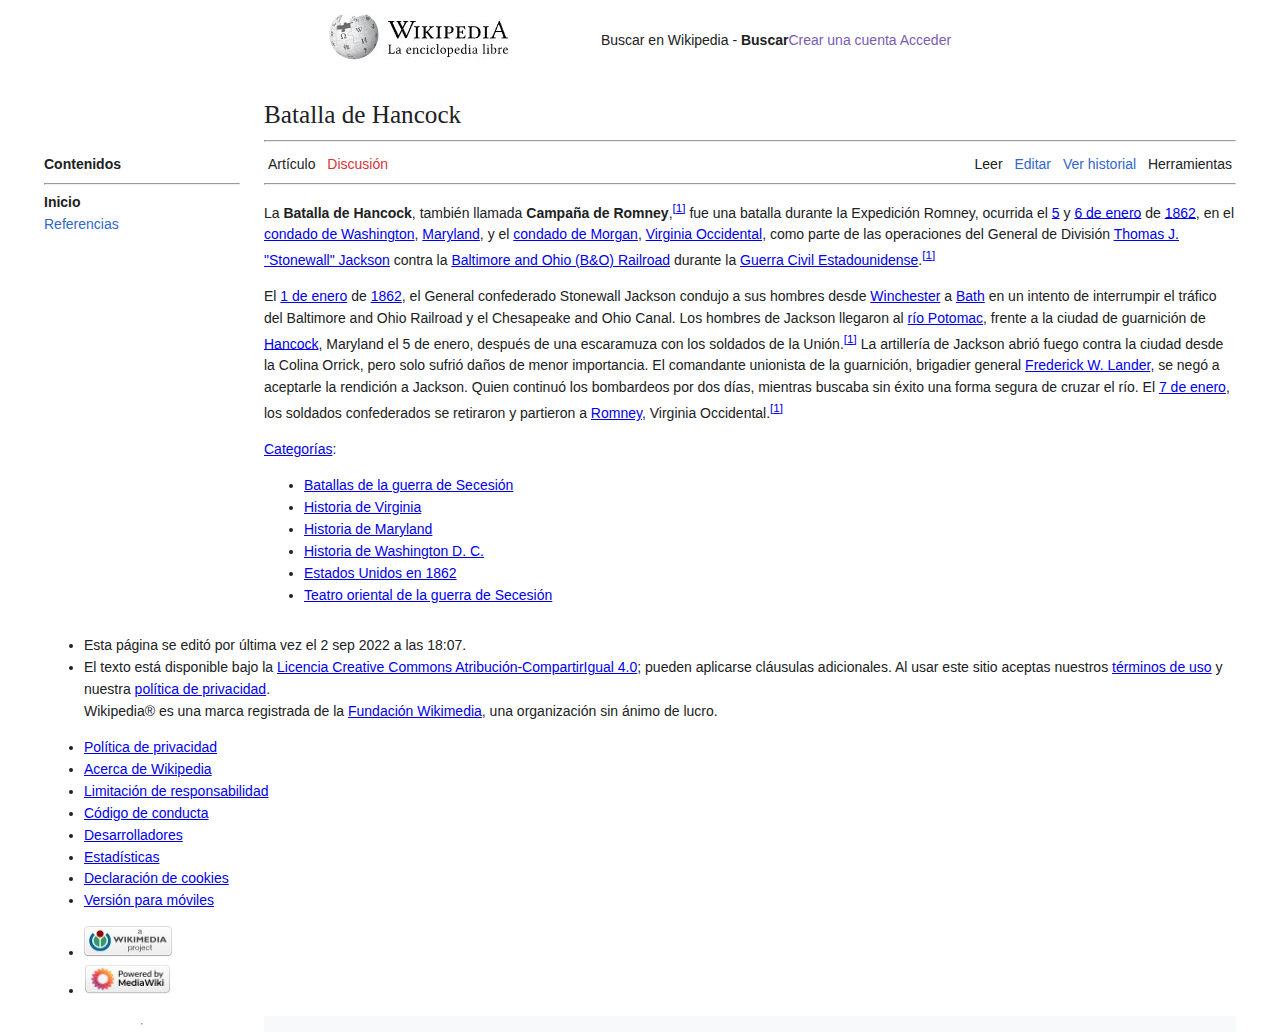
==== pages/wikipedia.html @ cd0e94c2 "agregando todos los archivos al repositorio" ====
<!DOCTYPE html>
<html lang="en">
<head>
    <meta charset="UTF-8">
    <meta name="viewport" content="width=device-width, initial-scale=1.0">
    <title>Batalla de Hancock - Wikipedia, la enciclopedia libre</title>
    <link rel="icon" type="image/x-icon" href="../images/wikipedia-W-logo.jpg">
    <link rel="stylesheet" href="../styles/wikipedia.css" aria-hidden="true">
</head>
<body>
    <!-- <div class="l1-sidebar"></div> -->
    <!--La página web de wikipedia parece estar armada en 4 partes que voy a nombrar en el primer nivel hijo del body-->
    <div class="l1-header">
        <!--En el header tengo varias cosas, un menú burger, el logo, barra de búsqueda, y un par de links-->
        <div class="l2-menu">
            <span class="l2-burger">
                <nav>
                    
                </nav>
            </span>
            <span class="l2-logo">
                <img class="l3-imagelogo0" src="../images/wp0.jpg">
                <img class="l3-imagelogo1" src="../images/wikipedialogo1.jpg">
            </span>
        </div>
        <div class="l2-main">
            <span class="l2-searchbar">
                Buscar en Wikipedia - <b>Buscar</b>
            </span>
            <span class="l2-links">
                <a class="wp-link" href="">Crear una cuenta</a>
                <a class="wp-link" href="">Acceder</a>
            </span>
        </div>
    </div>

    <div class="grid-container">
        <span class="l1-aside">
            <!--Acá tengo las secciones del articulo-->
            <div class="l2-toc">
                <b>Contenidos</b>
                <hr>
                <a class="wp-link black-link"><b>Inicio</b></a><br>
                <a class="wp-link">Referencias</a>
            </div>
        </span>

        <span class="l1-article">
            <!--En el artículo tengo la información en sí-->
            <div class="l2-article-title">
                <h1>Batalla de Hancock</h1>
            </div>
            <hr>
            <div class="l2-article-options">
                <span class="l3-discussion">
                    <a class="wp-link black-link option">Artículo</a>
                    <a class="wp-link unvisited-link option">Discusión</a>
                </span>
                <span class="l3-edition">
                    <a class="wp-link black-link option">Leer</a>
                    <a class="wp-link option">Editar</a>
                    <a class="wp-link option">Ver historial</a>
                    <a class="wp-link black-link option">Herramientas</a>
                </span>
                <!--Acá hay un menú colapsable de herramientas, alineado a la derecha-->
            </div>
            <hr>
            <div class="l2-article-body">
                <!--La parte más jugosa está acá, porque el artículo puede contener varias secciones... el ejemplo sólo tiene una y las referencias, pero esto no es estático-->
                <div class="l3-coords">

                </div>
                <div class="l3-body-text">
                    <article class="l4-content">
                        <p>La <b>Batalla de Hancock</b>, también llamada <b>Campaña de Romney</b>,<sup id="cite_ref-NPS1_1-1" class="reference separada"><a href="#cite_note-NPS1-1"><span class="corchete-llamada">[</span>1<span class="corchete-llamada">]</span></a></sup>​ fue una batalla durante la Expedición Romney, ocurrida el <a href="/wiki/5_de_enero" title="5 de enero">5</a> y <a href="/wiki/6_de_enero" title="6 de enero">6 de enero</a> de <a href="/wiki/1862" title="1862">1862</a>, en el <a href="/wiki/Condado_de_Washington_(Maryland)" title="Condado de Washington (Maryland)">condado de Washington</a>, <a href="/wiki/Maryland" title="Maryland">Maryland</a>, y el <a href="/wiki/Condado_de_Morgan_(Virginia_Occidental)" title="Condado de Morgan (Virginia Occidental)">condado de Morgan</a>, <a href="/wiki/Virginia_Occidental" title="Virginia Occidental">Virginia Occidental</a>, como parte de las operaciones del General de División <a href="/wiki/Thomas_Jonathan_Jackson" title="Thomas Jonathan Jackson">Thomas J. "Stonewall" Jackson</a> contra la <a href="/w/index.php?title=Baltimore_and_Ohio_Railroad&amp;action=edit&amp;redlink=1" class="new" title="Baltimore and Ohio Railroad (aún no redactado)">Baltimore and Ohio (B&amp;O) Railroad</a> durante la <a href="/wiki/Guerra_Civil_Estadounidense" class="mw-redirect" title="Guerra Civil Estadounidense">Guerra Civil Estadounidense</a>.<sup id="cite_ref-NPS1_1-2" class="reference separada"><a href="#cite_note-NPS1-1"><span class="corchete-llamada">[</span>1<span class="corchete-llamada">]</span></a></sup>​ 
                        </p>
                        <p>El <a href="/wiki/1_de_enero" title="1 de enero">1 de enero</a> de <a href="/wiki/1862" title="1862">1862</a>, el General confederado Stonewall Jackson condujo a sus hombres desde <a href="/wiki/Winchester_(Virginia)" title="Winchester (Virginia)">Winchester</a> a <a href="/wiki/Bath_(Virginia_Occidental)" title="Bath (Virginia Occidental)">Bath</a> en un intento de interrumpir el tráfico del Baltimore and Ohio Railroad y el Chesapeake and Ohio Canal. Los hombres de Jackson llegaron al <a href="/wiki/R%C3%ADo_Potomac" title="Río Potomac">río Potomac</a>, frente a la ciudad de guarnición de <a href="/wiki/Hancock_(Maryland)" title="Hancock (Maryland)">Hancock</a>, Maryland el 5 de enero, después de una escaramuza con los soldados de la Unión.<sup id="cite_ref-NPS1_1-3" class="reference separada"><a href="#cite_note-NPS1-1"><span class="corchete-llamada">[</span>1<span class="corchete-llamada">]</span></a></sup>​ La artillería de Jackson abrió fuego contra la ciudad desde la Colina Orrick, pero solo sufrió daños de menor importancia. El comandante unionista de la guarnición, brigadier general <a href="/w/index.php?title=Frederick_W._Lander&amp;action=edit&amp;redlink=1" class="new" title="Frederick W. Lander (aún no redactado)">Frederick W. Lander</a>, se negó a aceptarle la rendición a Jackson. Quien continuó los bombardeos por dos días, mientras buscaba sin éxito una forma segura de cruzar el río. El <a href="/wiki/7_de_enero" title="7 de enero">7 de enero</a>, los soldados confederados se retiraron y partieron  a <a href="/wiki/Romney_(Virginia_Occidental)" title="Romney (Virginia Occidental)">Romney</a>, Virginia Occidental.<sup id="cite_ref-NPS1_1-4" class="reference separada"><a href="#cite_note-NPS1-1"><span class="corchete-llamada">[</span>1<span class="corchete-llamada">]</span></a></sup>​ 
                        </p>
                    </article>
                    <aside class="l4-sidecard"></aside>
                    <article class="l4-refs"></article>
                </div>
                <div class="l3-footerlinks">
                    <a href="/wiki/Especial:Categor%C3%ADas" title="Especial:Categorías">Categorías</a>: <ul><li><a href="/wiki/Categor%C3%ADa:Batallas_de_la_guerra_de_Secesi%C3%B3n" title="Categoría:Batallas de la guerra de Secesión">Batallas de la guerra de Secesión</a></li><li><a href="/wiki/Categor%C3%ADa:Historia_de_Virginia" title="Categoría:Historia de Virginia">Historia de Virginia</a></li><li><a href="/wiki/Categor%C3%ADa:Historia_de_Maryland" title="Categoría:Historia de Maryland">Historia de Maryland</a></li><li><a href="/wiki/Categor%C3%ADa:Historia_de_Washington_D._C." title="Categoría:Historia de Washington D. C.">Historia de Washington D. C.</a></li><li><a href="/wiki/Categor%C3%ADa:Estados_Unidos_en_1862" title="Categoría:Estados Unidos en 1862">Estados Unidos en 1862</a></li><li><a href="/wiki/Categor%C3%ADa:Teatro_oriental_de_la_guerra_de_Secesi%C3%B3n" title="Categoría:Teatro oriental de la guerra de Secesión">Teatro oriental de la guerra de Secesión</a></li></ul>
                </div>
            </div>
        </span>

        <!--Hay una línea divisoria-->
        <hr class="l1-hr hrhr">


        <div class="l1-footer">
            <!-- hay 4 líneas de cosas-->
            <div class="l2-footer-licenses">
                <ul id="footer-info">
                    <li id="footer-info-lastmod"> Esta página se editó por última vez el 2 sep 2022 a las 18:07.</li>
                    <li id="footer-info-copyright">El texto está disponible bajo la <a rel="license" href="https://es.wikipedia.org/wiki/Wikipedia:Texto_de_la_Licencia_Creative_Commons_Atribuci%C3%B3n-CompartirIgual_4.0_Internacional">Licencia Creative Commons Atribución-CompartirIgual 4.0</a><a rel="license" href="https://creativecommons.org/licenses/by-sa/4.0/deed.es" style="display:none;"></a>; pueden aplicarse cláusulas adicionales. Al usar este sitio aceptas nuestros <a href="https://foundation.wikimedia.org/wiki/Policy:Terms_of_Use/es">términos de uso</a> y nuestra <a href="https://foundation.wikimedia.org/wiki/Policy:Privacy_policy/es">política de privacidad</a>.<br>Wikipedia® es una marca registrada de la <a href="https://wikimediafoundation.org/es/">Fundación Wikimedia</a>, una organización sin ánimo de lucro.</li>
                </ul>
            </div>
            <div class="l2-footer-links">
                <ul id="footer-places">
                    <li id="footer-places-privacy"><a href="https://foundation.wikimedia.org/wiki/Special:MyLanguage/Policy:Privacy_policy/es">Política de privacidad</a></li>
                    <li id="footer-places-about"><a href="/wiki/Wikipedia:Acerca_de">Acerca de Wikipedia</a></li>
                    <li id="footer-places-disclaimers"><a href="/wiki/Wikipedia:Limitaci%C3%B3n_general_de_responsabilidad">Limitación de responsabilidad</a></li>
                    <li id="footer-places-wm-codeofconduct"><a href="https://foundation.wikimedia.org/wiki/Special:MyLanguage/Policy:Universal_Code_of_Conduct">Código de conducta</a></li>
                    <li id="footer-places-developers"><a href="https://developer.wikimedia.org">Desarrolladores</a></li>
                    <li id="footer-places-statslink"><a href="https://stats.wikimedia.org/#/es.wikipedia.org">Estadísticas</a></li>
                    <li id="footer-places-cookiestatement"><a href="https://foundation.wikimedia.org/wiki/Special:MyLanguage/Policy:Cookie_statement/es">Declaración de cookies</a></li>
                    <li id="footer-places-mobileview"><a href="//es.m.wikipedia.org/w/index.php?title=Batalla_de_Hancock&amp;mobileaction=toggle_view_mobile" class="noprint stopMobileRedirectToggle">Versión para móviles</a></li>
                <li style="display: none;"><a href="#">Edita configuración de previsualizaciones</a></li></ul>
            </div>
            <div class="l2-footer-options">
                <ul id="footer-icons" class="noprint">
                    <li id="footer-copyrightico"><a href="https://wikimediafoundation.org/"><img src="../images/wikimedia-project.jpg" srcset="/static/images/footer/wikimedia-button-1.5x.png 1.5x, /static/images/footer/wikimedia-button-2x.png 2x" width="88" height="31" alt="Wikimedia Foundation" loading="lazy"></a></li>
                    <li id="footer-poweredbyico"><a href="https://www.mediawiki.org/"><img src="../images/media-wiki.jpg" alt="Powered by MediaWiki" srcset="/static/images/footer/poweredby_mediawiki_132x47.png 1.5x, /static/images/footer/poweredby_mediawiki_176x62.png 2x" width="88" height="31" loading="lazy"></a></li>
                </ul>
            </div>
        </div>
        <div class="l1-sidebar"></div>
    </div>
</body>
</html>
---- styles/wikipedia.css ----
/* Analizando rápidamente el comportamiento de wikipedia es el siguiente:
anchos mayores a 1400 px: en las barras laterales color gris hay un botón en la esquina inferior derecha que permite cambiar al modo full-width
anchos mayores a 1340px: crecen dos barras laterales a los costados de la página, desde 0 px hasta completar el ancho de la ventana.
anchos mayores a 1000px: sólo varía el ancho del cuerpo del articulo, la side-card queda estática, mientras tanto en el header se acercan todos los elementos
anchos mayores a 720px: el logo del header cambia a uno de mayor tamaño, incorporando el mundito a su izquierda; en la parte derecha del header aparecen 2 elementos: "Crear una cuenta" "Acceder", entre la lupa y el "..."
en la parte superior del cuerpo, sobre el margen derecho, aparecen opciones "Leer" "Editar" "Ver historial", a la izquierda de "Herramientas" (ya estaban contenidas ahí dentro)
anchos mayores a 518px: sigue achicándose el ancho del cuerpo. La side-card no se toca.
*/

:root {
    --background-white:#ffffff;
    --background-black:#222428;
    --background-grey:#f8f9fa;
    --text-black:#202122;
    --text-white:#e7e9ea;
    --font-size-medium:0.875rem;
    --line-height-medium:1.57;
    --link-color:#3366cc;
    --emptylink-color:#d73333;
    --visitedlink-color:#795cb2;

}

body{
    /*--Acá voy a meter todas las cosas referidas a la tipografía y el diseño responsive*/
    height:100%;
    margin:0px;
    font-family: sans-serif;
    font-size:var(--font-size-medium);
    line-height: var(--line-height-medium);
    color: var(--text-black);
    background-color: var(--background-white);
}

/* .l2-main{
    width:100%;
} */

.l2-searchbar{
    position:relative;
    left:0px;
}

.l2-links{
    position:relative;
    right:0px;
}

.l1-sidebar{
    background-color: var(--background-grey);
}

.l1-header{
    display:grid;
    column-gap:24px;
    grid-template-columns: 15.5rem minmax(0px,1fr);
    grid-template-areas:'header-menu header-main';
    height: 50px;
    padding: 12px 44px 12px 44px ;
/*     border-color: #222428;
    border-style: dashed; */
    justify-self: center;
}

.l2-article-title h1{
    font-size:1.8em;
    font-family:'Linux Libertine','Georgia','Times';
    line-height:1.375;
    margin:0px;
    font-weight:normal;
}

.l2-menu{
    grid-area:header-menu;
    display:flex;
    align-items:center;
}

.l2-main{
    grid-area:header-main;
    display:flex;
    justify-content: space-between;
    align-items:center;
}

.grid-container{
    min-width: 31.25em;
    max-width: 99.75rem;
    padding-left: 2.75rem;
    padding-right: 2.75rem;
    box-sizing:border-box;
    display:grid;
    column-gap:24px;
    grid-template: 1fr min-content / 12.25rem minmax(0,1fr);
    grid-template-areas: 'columna contenido' 'pie pie';
    padding-top:0.05px;
    margin-top:24px;
}
.l1-aside{
    grid-area: columna;
    margin-top: 3.97em;
}

.l1-article{
    grid-area: contenido;
}

.l1-footer{
    grid-area: pie;
}

.wp-link{
    color:var(--link-color);
    text-decoration: none;
}

.wp-link:hover{
    text-decoration: underline;
}

.wp-link:visited{
    color:var(--visitedlink-color);
    text-decoration: none;
}

.black-link{
    color:var(--text-black);
}

.unvisited-link{
    color:var(--emptylink-color);
}

.option{
    margin: 4px;
}

.l2-article-options{
    display:flex;
    justify-content:space-between;
    padding-top: 5px;
}
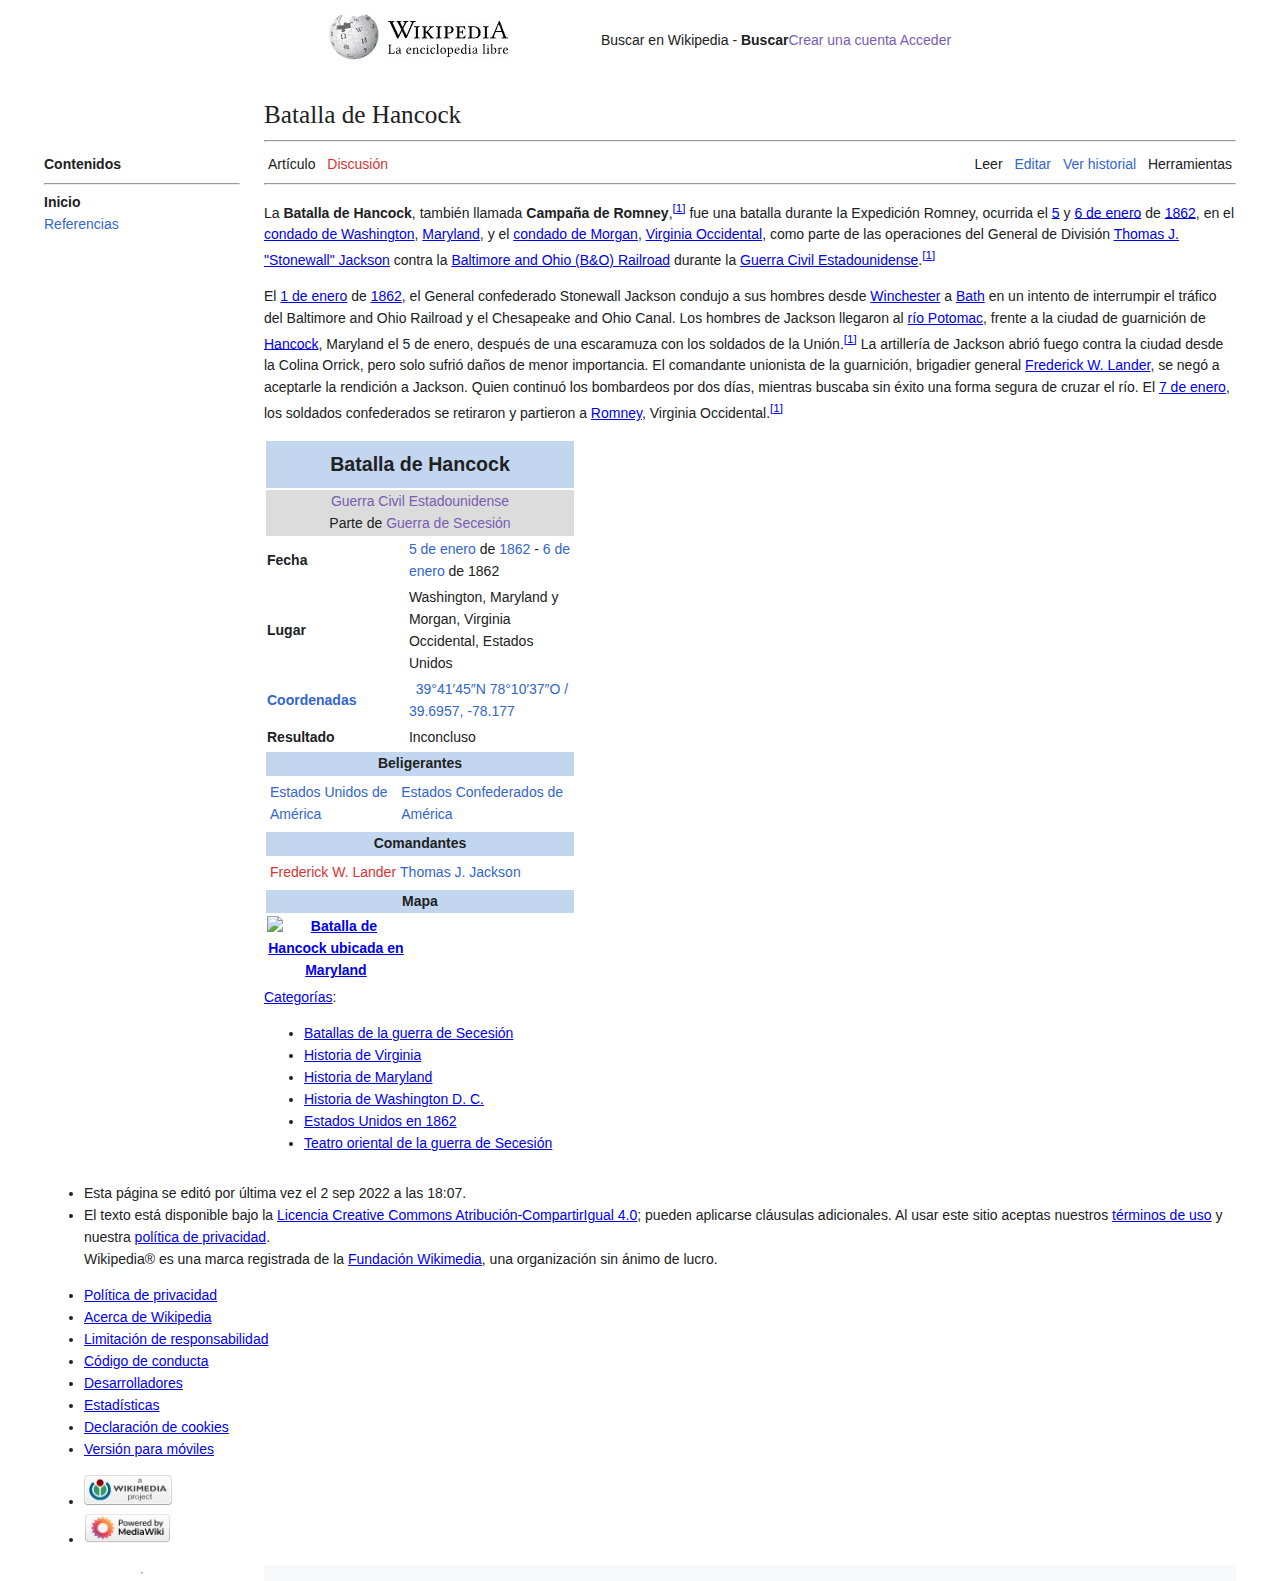
==== commit 368e7353: "agregando el sidecard" ====
--- a/pages/wikipedia.html
+++ b/pages/wikipedia.html
@@ -77,7 +77,98 @@
                         <p>El <a href="/wiki/1_de_enero" title="1 de enero">1 de enero</a> de <a href="/wiki/1862" title="1862">1862</a>, el General confederado Stonewall Jackson condujo a sus hombres desde <a href="/wiki/Winchester_(Virginia)" title="Winchester (Virginia)">Winchester</a> a <a href="/wiki/Bath_(Virginia_Occidental)" title="Bath (Virginia Occidental)">Bath</a> en un intento de interrumpir el tráfico del Baltimore and Ohio Railroad y el Chesapeake and Ohio Canal. Los hombres de Jackson llegaron al <a href="/wiki/R%C3%ADo_Potomac" title="Río Potomac">río Potomac</a>, frente a la ciudad de guarnición de <a href="/wiki/Hancock_(Maryland)" title="Hancock (Maryland)">Hancock</a>, Maryland el 5 de enero, después de una escaramuza con los soldados de la Unión.<sup id="cite_ref-NPS1_1-3" class="reference separada"><a href="#cite_note-NPS1-1"><span class="corchete-llamada">[</span>1<span class="corchete-llamada">]</span></a></sup>​ La artillería de Jackson abrió fuego contra la ciudad desde la Colina Orrick, pero solo sufrió daños de menor importancia. El comandante unionista de la guarnición, brigadier general <a href="/w/index.php?title=Frederick_W._Lander&amp;action=edit&amp;redlink=1" class="new" title="Frederick W. Lander (aún no redactado)">Frederick W. Lander</a>, se negó a aceptarle la rendición a Jackson. Quien continuó los bombardeos por dos días, mientras buscaba sin éxito una forma segura de cruzar el río. El <a href="/wiki/7_de_enero" title="7 de enero">7 de enero</a>, los soldados confederados se retiraron y partieron  a <a href="/wiki/Romney_(Virginia_Occidental)" title="Romney (Virginia Occidental)">Romney</a>, Virginia Occidental.<sup id="cite_ref-NPS1_1-4" class="reference separada"><a href="#cite_note-NPS1-1"><span class="corchete-llamada">[</span>1<span class="corchete-llamada">]</span></a></sup>​ 
                         </p>
                     </article>
-                    <aside class="l4-sidecard"></aside>
+                    <aside class="l4-sidecard">
+                        <table class="myTable" style="width:312px">
+                            <tbody>
+                                <tr><th colspan="3" class="sidecard-title sidecard-titles">
+                                    Batalla de Hancock
+                                </th></tr>
+                                <tr><td colspan="3" class="l5-sidecard-subtitle">
+                                    <a class="wp-link" href="">Guerra Civil Estadounidense</a>
+                                    <br>
+                                    Parte de 
+                                    <a class="wp-link" href="">Guerra de Secesión</a>
+                                </td></tr>
+                                <tr>
+                                    <th scope="row" class="sidecard-firstRow">Fecha</th>
+                                    <td colspan="3">
+                                        <a class="wp-link">5 de enero</a>
+                                         de 
+                                        <a class= "wp-link" href="/wiki/1862" title="1862">1862</a>
+                                         - 
+                                         <a class="wp-link">6 de enero</a>
+                                         de 1862
+                                    </td>
+                                </tr>
+                                <tr>
+                                    <th scope="row" class="sidecard-firstRow">Lugar</th>
+                                    <td colspan="2">
+                                        Washington, Maryland y Morgan, Virginia Occidental, Estados Unidos
+                                    </td>
+                                </tr>
+                                <tr>
+                                    <th scope="row" class="sidecard-firstRow">
+                                        <a class="wp-link" class="sidecard-firstRow">Coordenadas</a>
+                                    </th>
+                                    <td colspan="2">
+                                        <img src="//upload.wikimedia.org/wikipedia/commons/thumb/9/9a/Erioll_world.svg/15px-Erioll_world.svg.png" srcset="//upload.wikimedia.org/wikipedia/commons/thumb/9/9a/Erioll_world.svg/15px-Erioll_world.svg.png 1x, //upload.wikimedia.org/wikipedia/commons/thumb/5/55/WMA_button2b.png/34px-WMA_button2b.png 2x" class="wmamapbutton noprint" title="Mostrar el lugar en un mapa interactivo" alt="" style="padding: 0px 3px 0px 0px; cursor: pointer;">
+                                        <a class="wp-link" href="http://tools.wmflabs.org/geohack/geohack.php?language=es&amp;pagename=Batalla_de_Hancock&amp;params=39.6957_N_-78.177_E_type:event" style="white-space: normal;"><span class="geo-default"><span class="geo-dms" title="Mapas, fotos y otros datos de 39°41′45″N 78°10′37″O"><span class="latitude">39°41′45″N </span><span class="longitude">78°10′37″O</span></span></span><span class="geo-multi-punct">﻿ / ﻿</span><span class="geo-nondefault"><span class="geo-dec" title="Mapas, fotos y otros datos de 39.6957 -78.177"><span class="geo"><span class="latitude">39.6957, </span><span class="longitude">-78.177</span></span></span></span></a>
+                                    </td>
+                                </tr>
+                                <tr>
+                                    <th scope="row" class="sidecard-firstRow">Resultado</th>
+                                    <td colspan="2">Inconcluso</td>
+                                </tr>
+                                <tr>
+                                    <th colspan="3" class="sidecard-titles">Beligerantes</th>
+                                </tr>
+                                <tr>
+                                    <td colspan=3>
+                                        <table>
+                                            <tbody>
+                                                <tr>
+                                                    <td>
+                                                        <a href="/wiki/Estados_Unidos_de_Am%C3%A9rica" class="wp-link" title="Estados Unidos de América">Estados Unidos de América</a>
+                                                    </td>
+                                                    <td>
+                                                        <a href="/wiki/Estados_Confederados_de_Am%C3%A9rica" class="wp-link" title="Estados Confederados de América">Estados Confederados de América</a>
+                                                    </td>
+                                                </tr>
+                                            </tbody>
+                                        </table>
+                                    </td>
+                                </tr>
+                                <tr>
+                                    <th colspan="3" class="sidecard-titles">Comandantes</th>
+                                </tr>
+                                <tr>
+                                    <td colspan="3">
+                                        <table>
+                                            <tbody>
+                                                <tr>
+                                                    <td>
+                                                        <a class="wp-link unvisited-link">Frederick W. Lander</a>
+                                                    </td>
+                                                    <td>
+                                                        <a class="wp-link"> Thomas J. Jackson</a>
+                                                    </td>
+                                                </tr>
+                                            </tbody>
+                                        </table>
+                                    </td>
+                                </tr>
+                                <tr>
+                                    <th colspan="3" class="sidecard-titles">Mapa</th>
+                                </tr>
+                                <tr>
+                                    <th>
+                                        <a href="/wiki/Archivo:USA_Maryland_location_map.svg" class="mw-file-description"><img alt="Batalla de Hancock ubicada en Maryland" src="//upload.wikimedia.org/wikipedia/commons/thumb/9/90/USA_Maryland_location_map.svg/285px-USA_Maryland_location_map.svg.png" decoding="async" width="285" height="181" class="mw-file-element" srcset="//upload.wikimedia.org/wikipedia/commons/thumb/9/90/USA_Maryland_location_map.svg/428px-USA_Maryland_location_map.svg.png 1.5x, //upload.wikimedia.org/wikipedia/commons/thumb/9/90/USA_Maryland_location_map.svg/570px-USA_Maryland_location_map.svg.png 2x" data-file-width="1200" data-file-height="764"></a>
+                                    </th>
+                                </tr>
+                                <tr></tr>
+                            </tbody>
+                        </table>
+                    </aside>
                     <article class="l4-refs"></article>
                 </div>
                 <div class="l3-footerlinks">
--- a/styles/wikipedia.css
+++ b/styles/wikipedia.css
@@ -15,6 +15,9 @@
     --text-white:#e7e9ea;
     --font-size-medium:0.875rem;
     --line-height-medium:1.57;
+    --sidecard-title-background:#C3D6EF;
+    --sidecard-subtitle-background:#dcdcdc;
+    --sidecard-background:#f9f9f9;
     --link-color:#3366cc;
     --emptylink-color:#d73333;
     --visitedlink-color:#795cb2;
@@ -139,4 +142,38 @@
     display:flex;
     justify-content:space-between;
     padding-top: 5px;
+}
+
+.l4-sidecard
+{
+    /* display:table; */
+    right:0px;
+    
+}
+
+.sidecard-title{
+    font-size: 140%;
+    font-weight: bolder;
+    height: 45px;
+}
+
+.sidecard-titles
+{
+    background: var(--sidecard-title-background);
+    color:var(--text-black);
+}
+
+.l5-sidecard-subtitle
+{
+    background: var(--sidecard-subtitle-background);
+    text-align:center;
+}
+
+.sidecard-firstRow
+{
+    text-align: left;
+}
+
+th{
+    display: table-cell;
 }